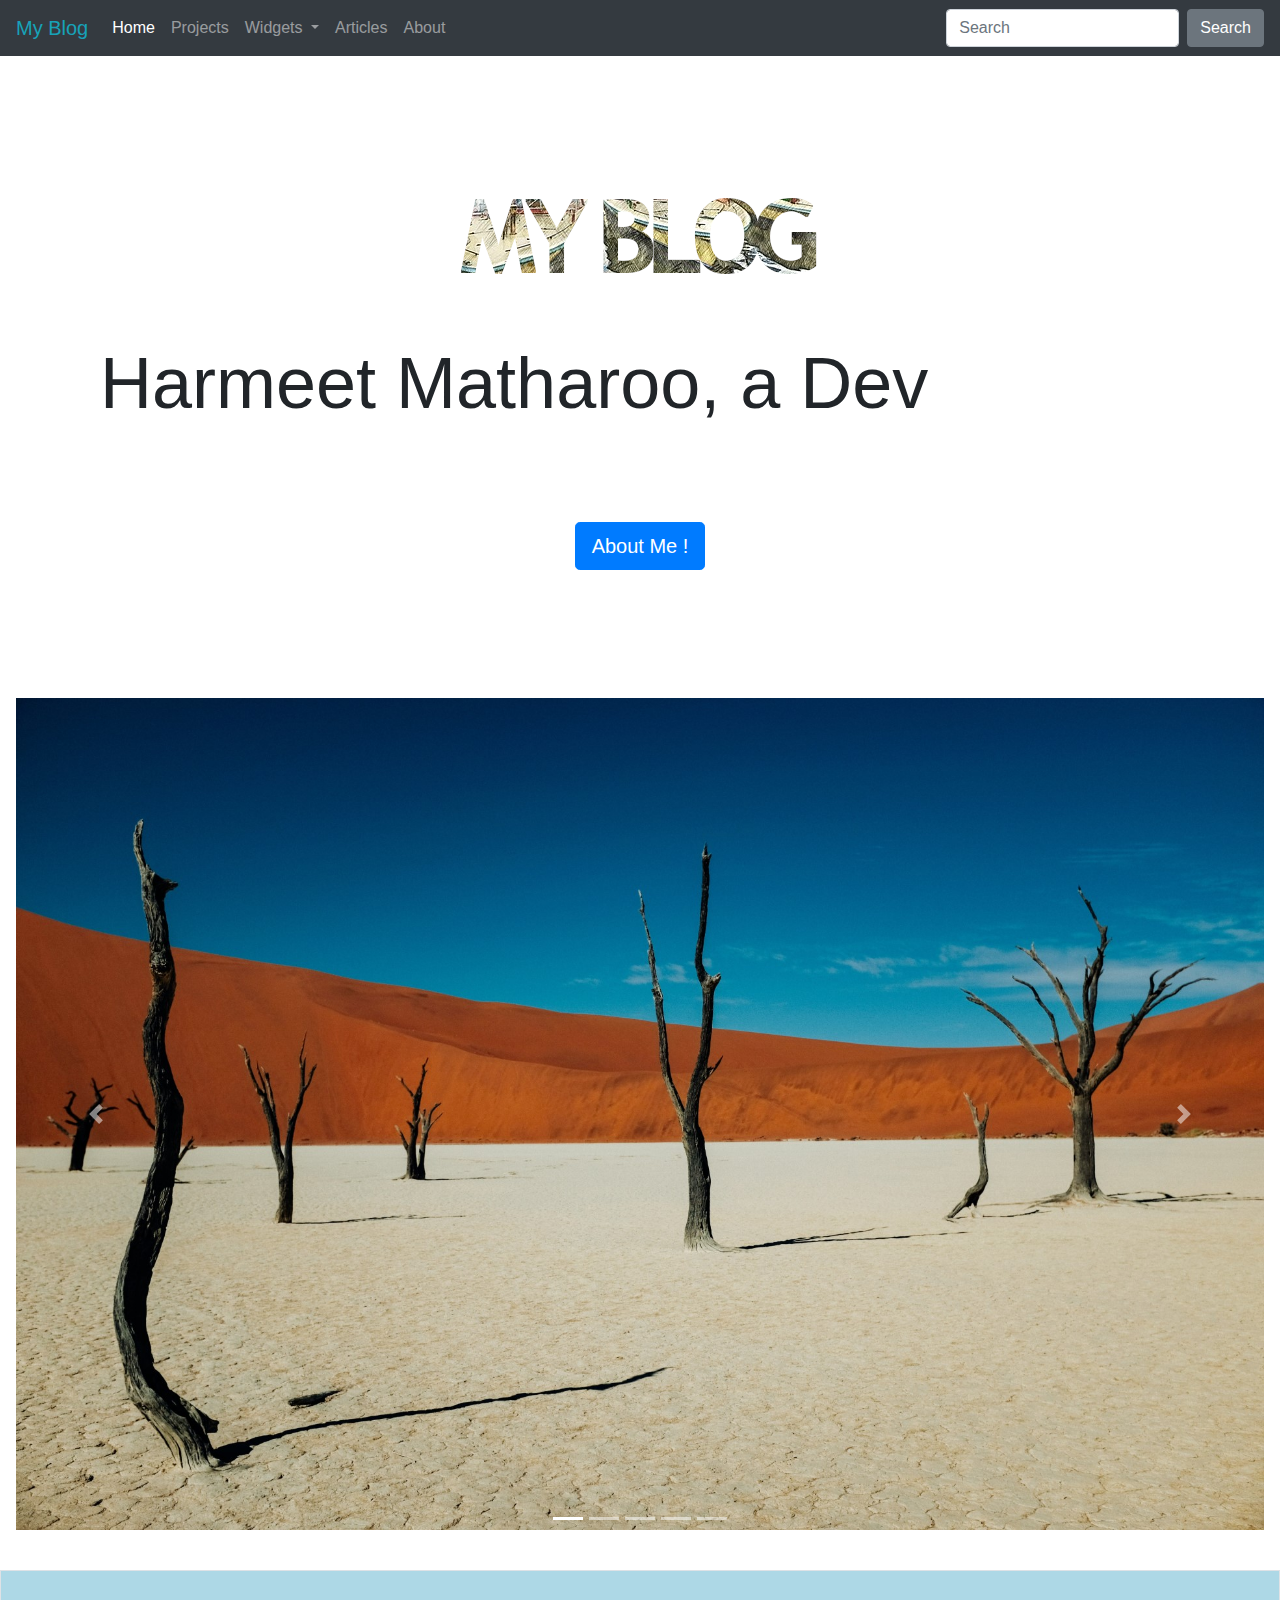
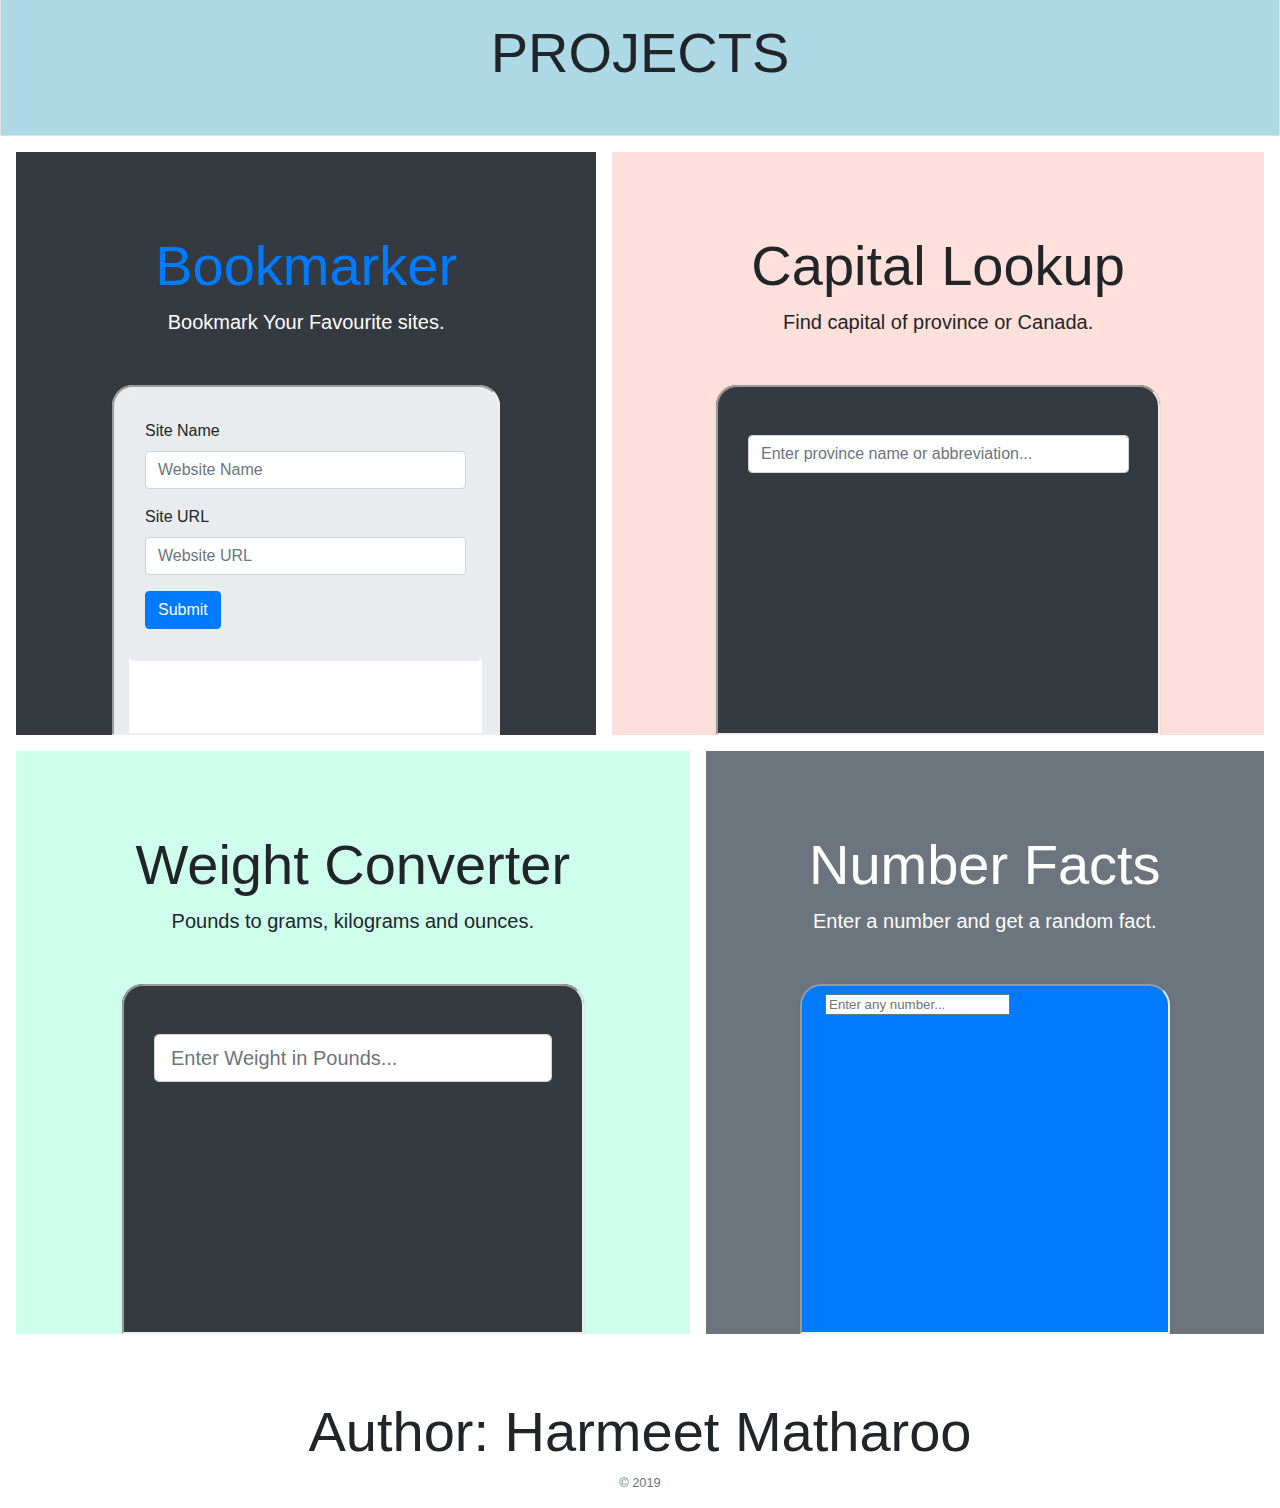
==== index.html @ 5bfe5991 "new layout" ====
<!DOCTYPE html>
<html lang="en">

<head>
  <meta charset="UTF-8">
  <meta name="viewport" content="width=device-width, initial-scale=1.0">
  <meta http-equiv="X-UA-Compatible" content="ie-edge">
  <link rel="stylesheet" href="https://stackpath.bootstrapcdn.com/bootstrap/4.3.1/css/bootstrap.min.css"
    integrity="sha384-ggOyR0iXCbMQv3Xipma34MD+dH/1fQ784/j6cY/iJTQUOhcWr7x9JvoRxT2MZw1T" crossorigin="anonymous">

  <title>MyBlog</title>
</head>

<body>

  <!-- Navbar -->
  <div class="sticky-top">
    <nav class="topnav navbar navbar-expand-lg navbar-dark bg-dark" id="myTopnav">
      <a class="navbar-brand text-info" href="#">My Blog</a>
      <button class="navbar-toggler" type="button" data-toggle="collapse" data-target="#navbarColor02"
        aria-controls="navbarColor02" aria-expanded="false" aria-label="Toggle navigation">
        <span class="navbar-toggler-icon"></span>
      </button>

      <div class="collapse navbar-collapse" id="navbarColor02">
        <ul class="navbar-nav mr-auto">
          <li class="nav-item active">
            <a class="nav-link" href="#">Home <span class="sr-only">(current)</span></a>
          </li>
          <li class="nav-item">
            <a class="nav-link" href="#projects">Projects</a>
          </li>
          <li class="nav-item dropdown">
            <a class="nav-link dropdown-toggle" href="#" id="navbarDropdownMenuLink" data-toggle="dropdown"
              aria-haspopup="true" aria-expanded="false">
              Widgets
            </a>
            <div class="dropdown-menu" aria-labelledby="navbarDropdownMenuLink">
              <a class="dropdown-item" href="widgets/pdf_viewer/index.html" target="_blank">PDF Viewer</a>
              <a class="dropdown-item" href="#capital">Capital Lookup</a>
              <a class="dropdown-item" href="#bookmark">Bookmarker</a>
              <a class="dropdown-item" href="#conv">Weight Converter</a>
              <a class="dropdown-item" href="#numbers">Number Facts</a>
            </div>
          </li>
          <li class="nav-item">
            <a class="nav-link" href="#">Articles</a>
          </li>

          <li class="nav-item">
            <a class="nav-link" href="#">About</a>
          </li>
        </ul>
        <form class="form-inline my-2 my-lg-0" wtx-context="8D3CEFD1-BF5C-4FEF-8A46-3990BC75669E">
          <input class="form-control mr-sm-2" type="text" placeholder="Search"
            wtx-context="8825FB60-0BE6-492E-979B-40AD5B6EAEC0">
          <button class="btn btn-secondary my-2 my-sm-0" type="submit">Search</button>
        </form>
      </div>
    </nav>
  </div>

  <!--HomePage(default or current content)-->
  <!-- HEADER  -->
  <div class="container my-5 py-5">
    <!-- LOGO -->
    <div class="container">
    <img src="images/logo/logo.png" class="rounded mx-auto d-block mt-4" alt="Logo">
    </div>
    
    <!-- Typewriter Effect -->
    <div class="ty">
      <h1 class="display-3">
        <div class="container">
          <h1 class="display-3 my-5 pb-5">Harmeet Matharoo, a
            <span class="txt-type" data-wait="3000" data-words='["Developer", "Designer", "Creator"]'></span>
          </h1>
        </div>
      </h1>
      <!-- Modal -->
      <p class="lead text-center">
        <!-- Button trigger modal -->
        <button type="button" class="btn btn-primary btn-lg text-center" data-toggle="modal" data-target="#exampleModalCenter">
          About Me !
        </button>

        <div class="modal fade" id="exampleModalCenter" tabindex="-1" role="dialog"
          aria-labelledby="exampleModalCenterTitle" aria-hidden="true">
          <div class="modal-dialog modal-dialog-centered" role="document">
            <div class="modal-content">
              <div class="modal-header">
                <h5 class="modal-title" id="exampleModalLongTitle">About Me!</h5>
                <button type="button" class="close" data-dismiss="modal" aria-label="Close">
                  <span aria-hidden="true">&times;</span>
                </button>
              </div>
              <div class="modal-body">
                A blog that brings you mixture of content including books/podcasts/blogs/YTvideos/and awesome computer
                stuff. With 2 years experience, i've polished my skills as a python programmer, web designer and
                developer. This site showcases some of my work. And learning still goes on. most of web development
                content is inspired by Brad Traversy.
              </div>
              <div class="modal-footer">
                <button type="button" class="btn btn-secondary" data-dismiss="modal">Close</button>
                <button type="button" class="btn btn-primary">Harmeet Matharoo</button>
              </div>
            </div>
          </div>
        </div>
      </p>
    </div>
  </div>

  <!-- Image Slider -->
  <div id="carouselExampleIndicators" class="carousel slide mb-4 w-80 p-3" data-ride="carousel">
    <ol class="carousel-indicators">
      <li data-target="#carouselExampleIndicators" data-slide-to="0" class="active"></li>
      <li data-target="#carouselExampleIndicators" data-slide-to="1"></li>
      <li data-target="#carouselExampleIndicators" data-slide-to="2"></li>
      <li data-target="#carouselExampleIndicators" data-slide-to="3"></li>
      <li data-target="#carouselExampleIndicators" data-slide-to="4"></li>
    </ol>
    <div class="carousel-inner">
      <div class="carousel-item active">
        <img src="images/slider/1.jpg" class="d-block w-100" alt="desert">
      </div>
      <div class="carousel-item">
        <img src="images/slider/2.jpg" class="d-block w-100" alt="stars">
      </div>
      <div class="carousel-item">
        <img src="images/slider/3.jpg" class="d-block w-100" alt="kitty">
      </div>
      <div class="carousel-item">
        <img src="images/slider/4.jpg" class="d-block w-100" alt="galaxy">
      </div>
      <div class="carousel-item">
        <img src="images/slider/5.jpg" class="d-block w-100" alt="cliff">
      </div>
    </div>
    <a class="carousel-control-prev" href="#carouselExampleIndicators" role="button" data-slide="prev">
      <span class="carousel-control-prev-icon" aria-hidden="true"></span>
      <span class="sr-only">Previous</span>
    </a>
    <a class="carousel-control-next" href="#carouselExampleIndicators" role="button" data-slide="next">
      <span class="carousel-control-next-icon" aria-hidden="true"></span>
      <span class="sr-only">Next</span>
    </a>
  </div>


  <!--------------------------- PROJECTS ------------------------>
  
  <h1 class=" display-4 py-5 border" style="text-align: center; background-color:lightblue;" id=projects> PROJECTS </h1>
  
  <div class="d-md-flex flex-md-equal w-100 my-md-3 pl-md-3">
    <div class="bg-dark mr-md-3 pt-3 px-3 pt-md-5 px-md-5 flex-fill text-center text-white overflow-hidden" id="bookmark">
      <div class="my-3 py-3">
        <h2 class="display-4 text-center text-primary"> Bookmarker</h2>
        <p class="lead font-weight-normal">Bookmark Your Favourite sites.</p>
      </div>
      <div class="shadow-sm mx-auto" style="width: 80%; height: 350px; border-radius: 21px 21px 0 0; background-color: #e9ecef;">
        <iframe class="container" style="display: block; height:350px; border-radius: 21px 21px 0 0;" src="widgets/bookmarker/index.html"></iframe>
      </div>
    </div>
    <div class="mr-md-3 pt-3 px-3 pt-md-5 px-md-5 flex-fill text-center overflow-hidden" style="background-color: rgb(255, 224, 218);" id="capital">
      <div class="my-3 p-3">
        <h2 class="display-4">Capital Lookup</h2>
        <p class="lead font-weight-normal">Find capital of province or Canada.</p>
      </div>
      <div class="bg-dark shadow-sm mx-auto " style="width: 80%; height: 350px; border-radius: 21px 21px 0 0;">
        <iframe class="container" style="display: block; height:350px; border-radius: 21px 21px 0 0;" src="widgets/capital_lookup/main.html"></iframe>
      </div>
    </div>
  </div>

  <div class="d-md-flex flex-md-equal w-100 my-md-3 pl-md-3 pb-5">
    <div class="mr-md-3 pt-3 px-3 pt-md-5 px-md-5 flex-fill text-center overflow-hidden" style="background-color:rgb(206, 255, 236)" id="conv">
      <div class="my-3 p-3">
        <h2 class="display-4">Weight Converter</h2>
        <p class="lead font-weight-normal">Pounds to grams, kilograms and ounces.</p>
      </div>
      <div class="bg-dark shadow-sm mx-auto" style="width: 80%; height: 350px; border-radius: 21px 21px 0 0;">
        <iframe class="container" style="display: block; height:350px; border-radius: 21px 21px 0 0;" src="weight converter/conv.html"></iframe>
      </div>
    </div>
    <div class="bg-secondary mr-md-3 pt-3 px-3 pt-md-5 px-md-5 flex-fill text-center text-white overflow-hidden"  id="numbers">
      <div class="my-3 py-3">
        <h2 class="display-4">Number Facts</h2>
        <p class="lead font-weight-normal">Enter a number and get a random fact.</p>
      </div>
      <div class="bg-primary shadow-sm mx-auto" style="width: 80%; height: 350px; border-radius: 21px 21px 0 0;">
        <iframe class="container" style="display: block; height:350px; border-radius: 21px 21px 0 0;" src="widgets/number_facts/index.html"></iframe>
      </div>
    </div>
  </div>

  <!--  -----------------------------------------                       Footer                     ---------------------------------------------------     -->
  <div style="text-align: center;">
    <footer>
      <h3 class="display-4"> Author: Harmeet Matharoo </h3>
      <small class="d-block mb-3 text-muted">© 2019</small>
    </footer>
  </div>
  <!-- Script for navbar-->
  <script src="https://code.jquery.com/jquery-3.3.1.slim.min.js"
    integrity="sha384-q8i/X+965DzO0rT7abK41JStQIAqVgRVzpbzo5smXKp4YfRvH+8abtTE1Pi6jizo"
    crossorigin="anonymous"></script>
  <script src="https://cdnjs.cloudflare.com/ajax/libs/popper.js/1.14.7/umd/popper.min.js"
    integrity="sha384-UO2eT0CpHqdSJQ6hJty5KVphtPhzWj9WO1clHTMGa3JDZwrnQq4sF86dIHNDz0W1"
    crossorigin="anonymous"></script>
  <script src="https://stackpath.bootstrapcdn.com/bootstrap/4.3.1/js/bootstrap.min.js"
    integrity="sha384-JjSmVgyd0p3pXB1rRibZUAYoIIy6OrQ6VrjIEaFf/nJGzIxFDsf4x0xIM+B07jRM"
    crossorigin="anonymous"></script>
  <script src="app.js"></script>

</body>

</html>
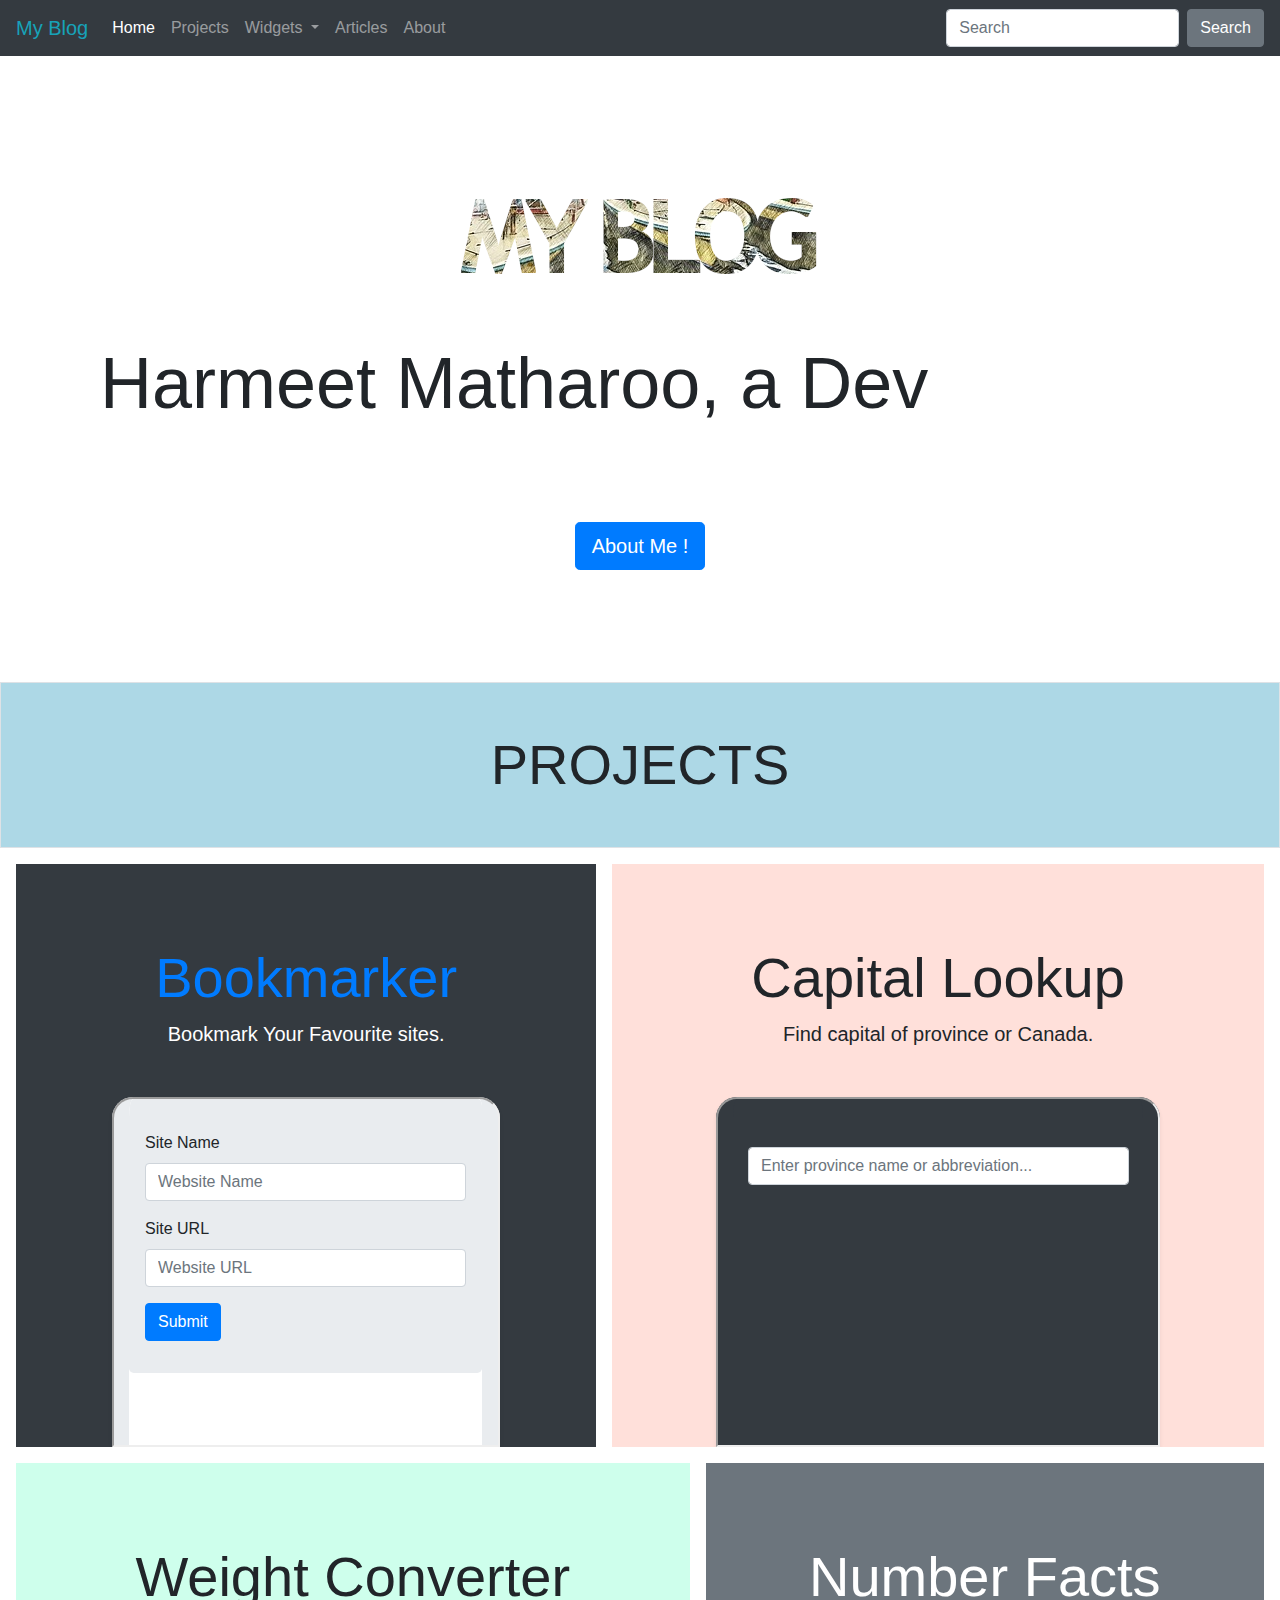
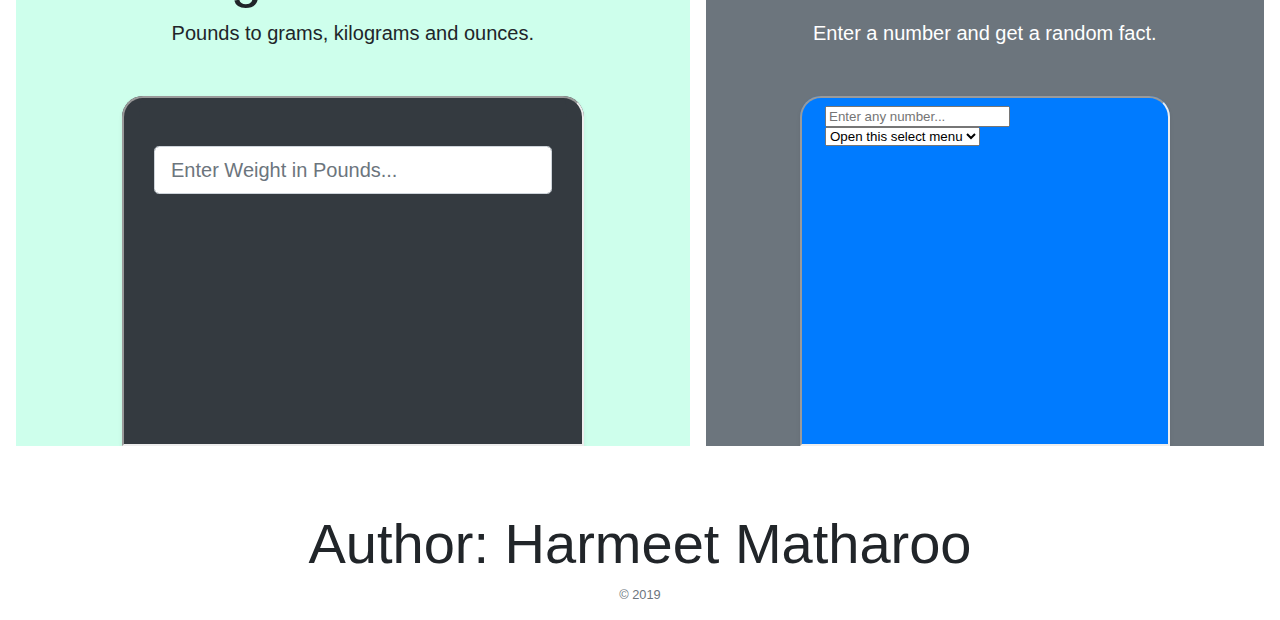
==== commit e731c5f0: "fixed size" ====
--- a/index.html
+++ b/index.html
@@ -112,40 +112,7 @@
   </div>
 
   <!-- Image Slider -->
-  <div id="carouselExampleIndicators" class="carousel slide mb-4 w-80 p-3" data-ride="carousel">
-    <ol class="carousel-indicators">
-      <li data-target="#carouselExampleIndicators" data-slide-to="0" class="active"></li>
-      <li data-target="#carouselExampleIndicators" data-slide-to="1"></li>
-      <li data-target="#carouselExampleIndicators" data-slide-to="2"></li>
-      <li data-target="#carouselExampleIndicators" data-slide-to="3"></li>
-      <li data-target="#carouselExampleIndicators" data-slide-to="4"></li>
-    </ol>
-    <div class="carousel-inner">
-      <div class="carousel-item active">
-        <img src="images/slider/1.jpg" class="d-block w-100" alt="desert">
-      </div>
-      <div class="carousel-item">
-        <img src="images/slider/2.jpg" class="d-block w-100" alt="stars">
-      </div>
-      <div class="carousel-item">
-        <img src="images/slider/3.jpg" class="d-block w-100" alt="kitty">
-      </div>
-      <div class="carousel-item">
-        <img src="images/slider/4.jpg" class="d-block w-100" alt="galaxy">
-      </div>
-      <div class="carousel-item">
-        <img src="images/slider/5.jpg" class="d-block w-100" alt="cliff">
-      </div>
-    </div>
-    <a class="carousel-control-prev" href="#carouselExampleIndicators" role="button" data-slide="prev">
-      <span class="carousel-control-prev-icon" aria-hidden="true"></span>
-      <span class="sr-only">Previous</span>
-    </a>
-    <a class="carousel-control-next" href="#carouselExampleIndicators" role="button" data-slide="next">
-      <span class="carousel-control-next-icon" aria-hidden="true"></span>
-      <span class="sr-only">Next</span>
-    </a>
-  </div>
+  
 
 
   <!--------------------------- PROJECTS ------------------------>
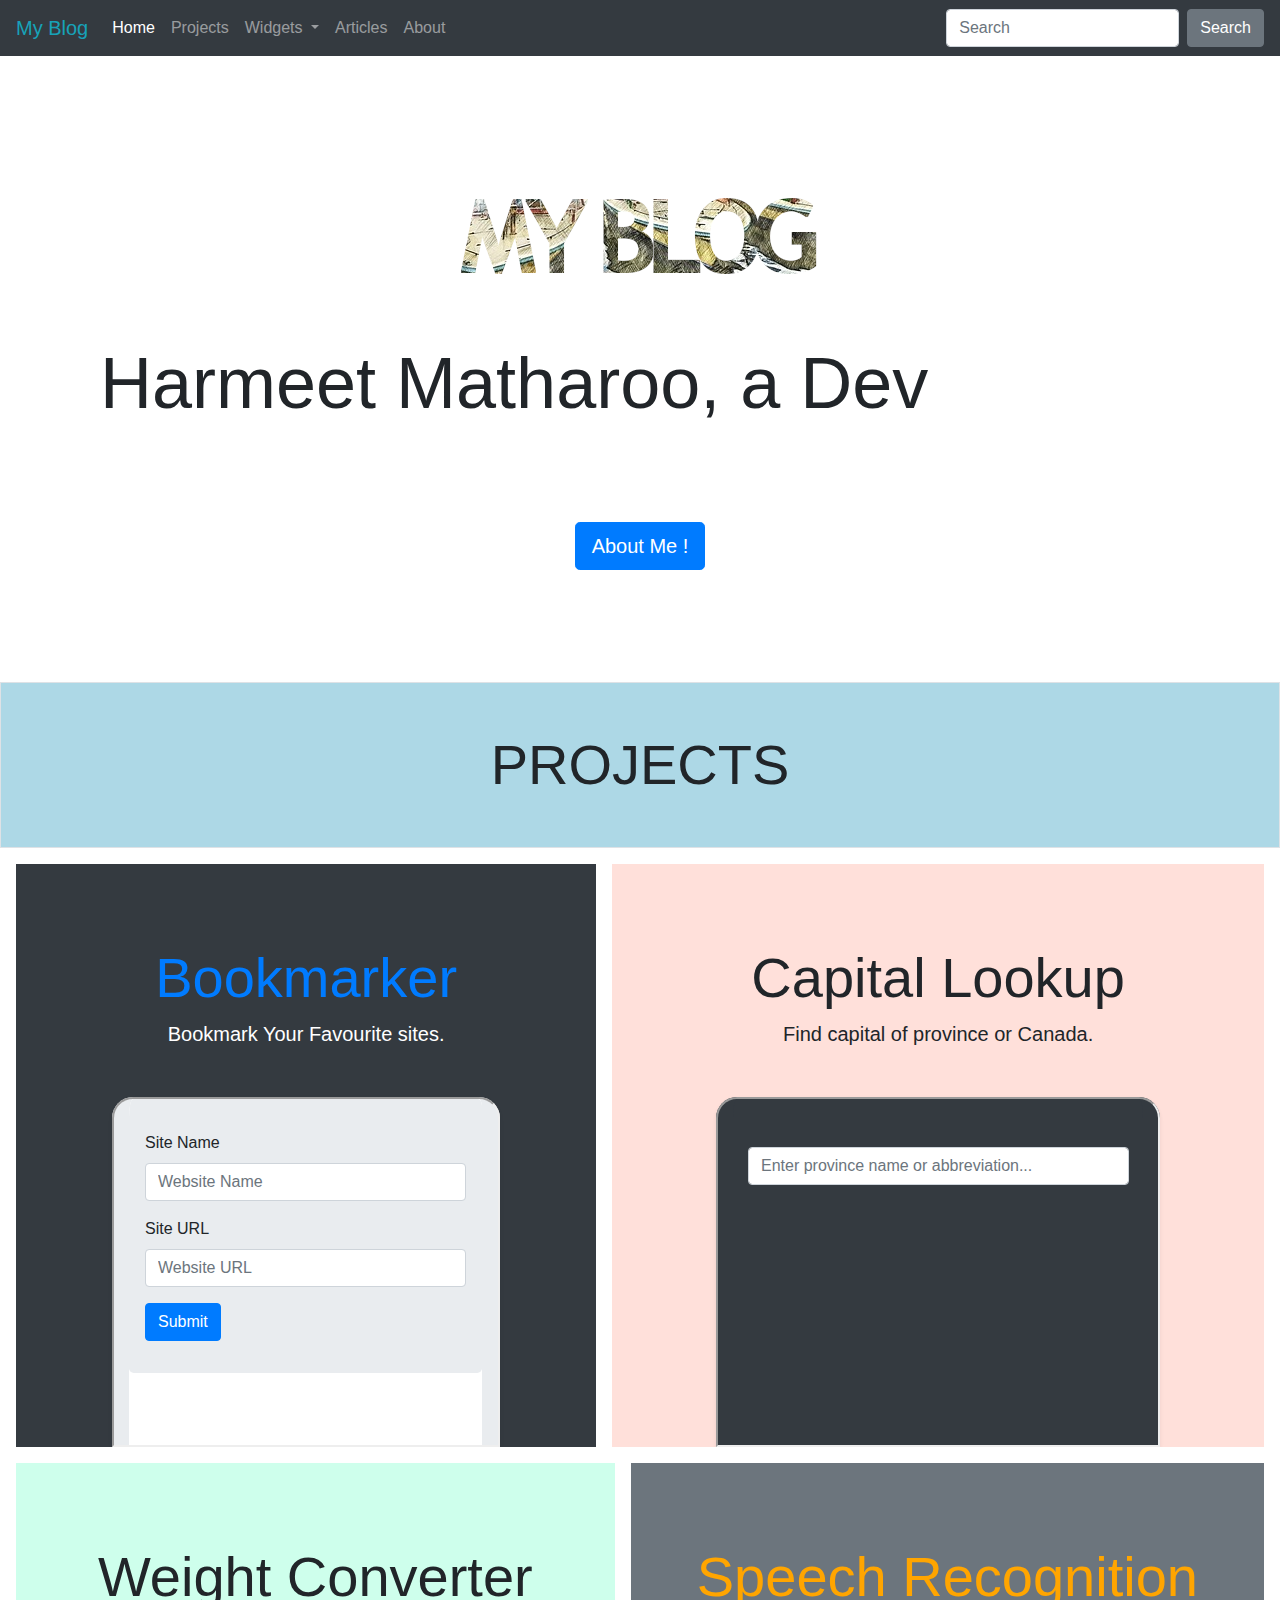
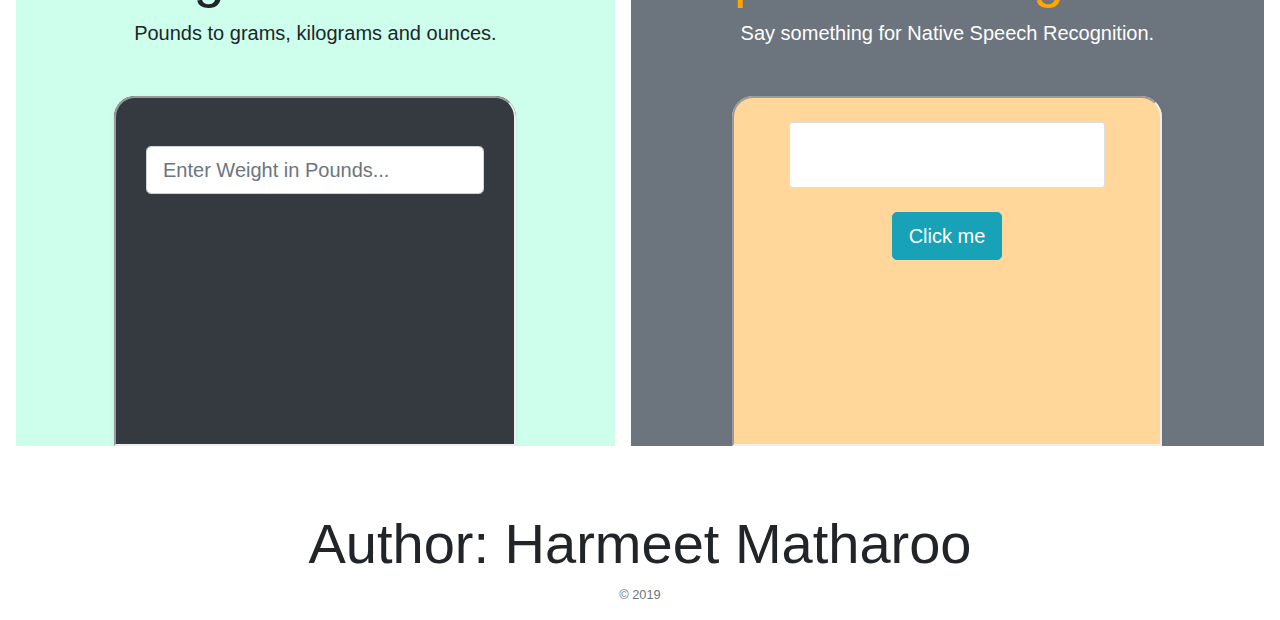
==== commit 596a4c00: "added speech recognition" ====
--- a/index.html
+++ b/index.html
@@ -5,6 +5,7 @@
   <meta charset="UTF-8">
   <meta name="viewport" content="width=device-width, initial-scale=1.0">
   <meta http-equiv="X-UA-Compatible" content="ie-edge">
+  <meta http-equiv="Content-Security-Policy: default-src ' self' *.numbersapi.com">
   <link rel="stylesheet" href="https://stackpath.bootstrapcdn.com/bootstrap/4.3.1/css/bootstrap.min.css"
     integrity="sha384-ggOyR0iXCbMQv3Xipma34MD+dH/1fQ784/j6cY/iJTQUOhcWr7x9JvoRxT2MZw1T" crossorigin="anonymous">
 
@@ -40,7 +41,7 @@
               <a class="dropdown-item" href="#capital">Capital Lookup</a>
               <a class="dropdown-item" href="#bookmark">Bookmarker</a>
               <a class="dropdown-item" href="#conv">Weight Converter</a>
-              <a class="dropdown-item" href="#numbers">Number Facts</a>
+              <a class="dropdown-item" href="#speech">Speech Recognition</a>
             </div>
           </li>
           <li class="nav-item">
@@ -150,13 +151,13 @@
         <iframe class="container" style="display: block; height:350px; border-radius: 21px 21px 0 0;" src="weight converter/conv.html"></iframe>
       </div>
     </div>
-    <div class="bg-secondary mr-md-3 pt-3 px-3 pt-md-5 px-md-5 flex-fill text-center text-white overflow-hidden"  id="numbers">
+    <div class="bg-secondary mr-md-3 pt-3 px-3 pt-md-5 px-md-5 flex-fill text-center text-white overflow-hidden" id="speech">
       <div class="my-3 py-3">
-        <h2 class="display-4">Number Facts</h2>
-        <p class="lead font-weight-normal">Enter a number and get a random fact.</p>
+        <h2 class="display-4" style="color: orange;">Speech Recognition</h2>
+        <p class="lead font-weight-normal">Say something for Native Speech Recognition.</p>
       </div>
-      <div class="bg-primary shadow-sm mx-auto" style="width: 80%; height: 350px; border-radius: 21px 21px 0 0;">
-        <iframe class="container" style="display: block; height:350px; border-radius: 21px 21px 0 0;" src="widgets/number_facts/index.html"></iframe>
+      <div class="shadow-sm mx-auto" style="width: 80%; height: 350px; border-radius: 21px 21px 0 0; background-color:rgb(255, 215, 155);">
+        <iframe class="container" style="display: block; height:350px; border-radius: 21px 21px 0 0;" src="widgets/native_speech_recognition/index.html"></iframe>
       </div>
     </div>
   </div>
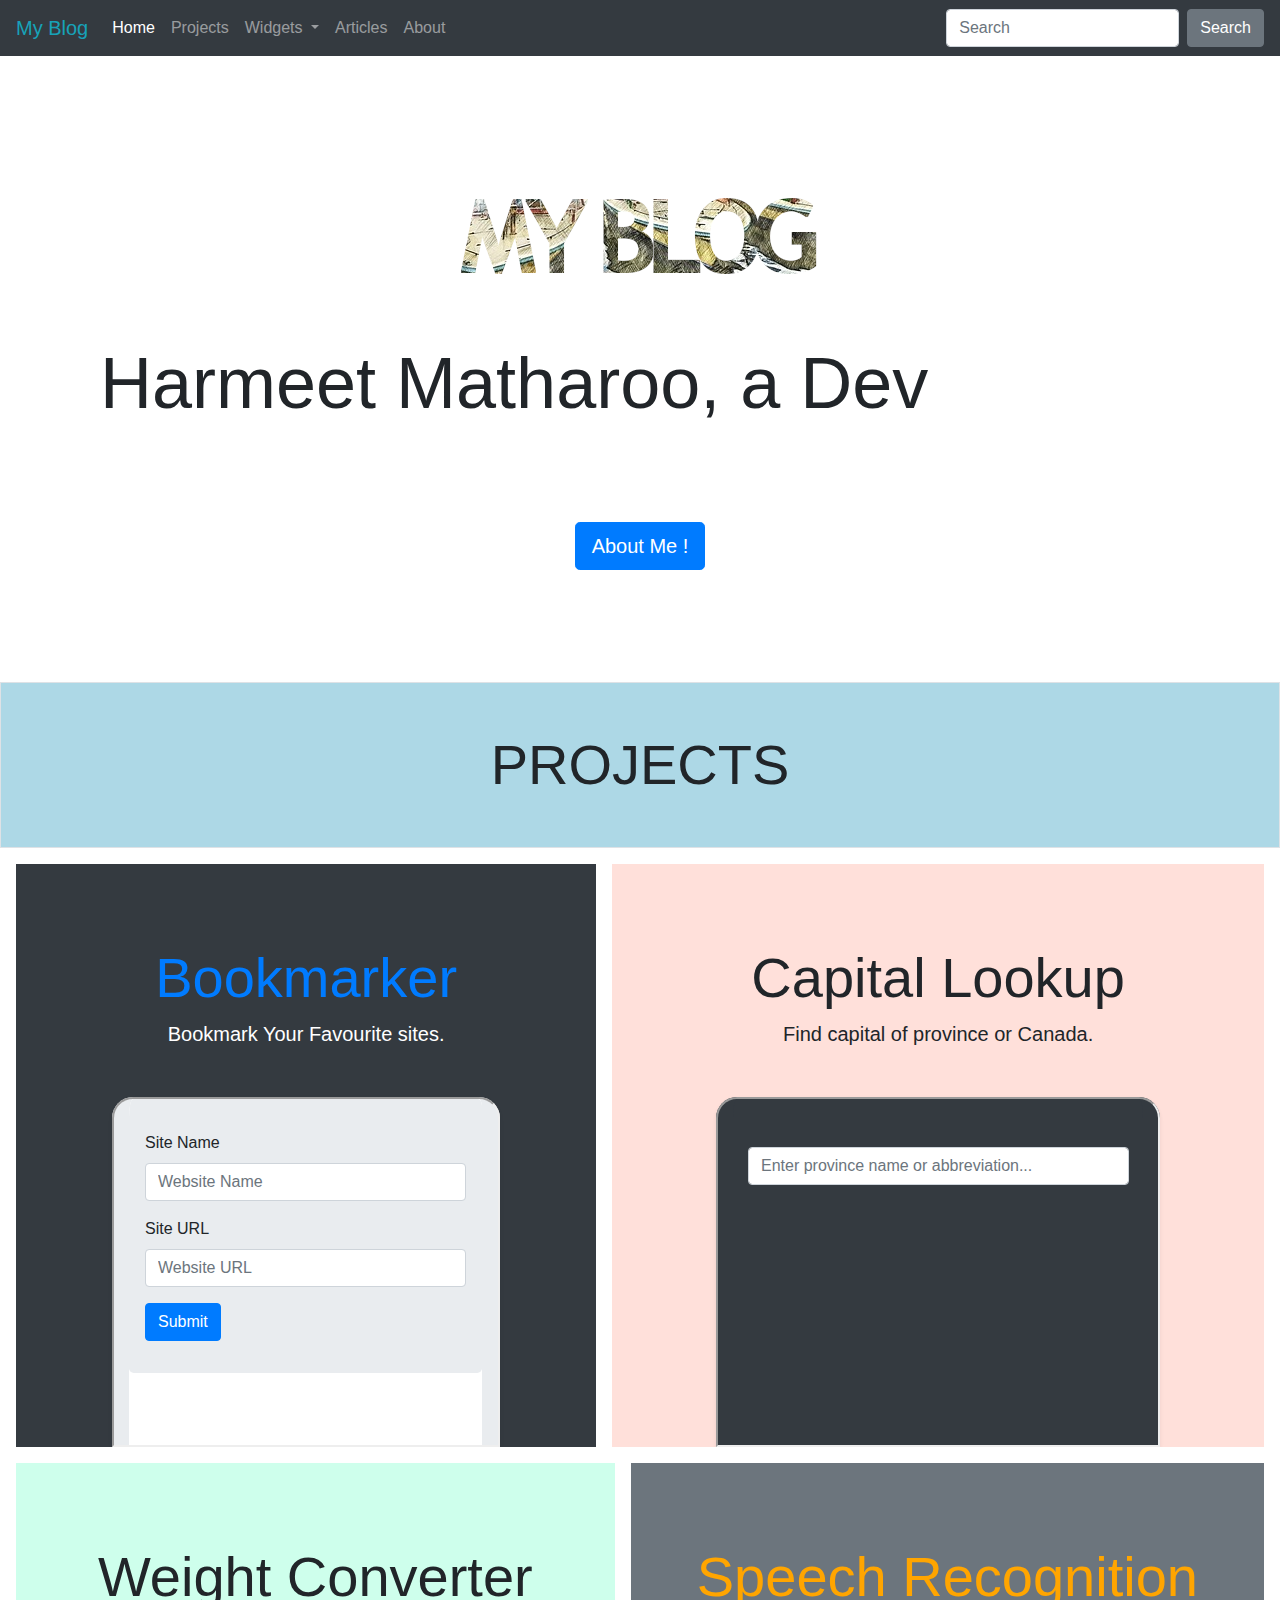
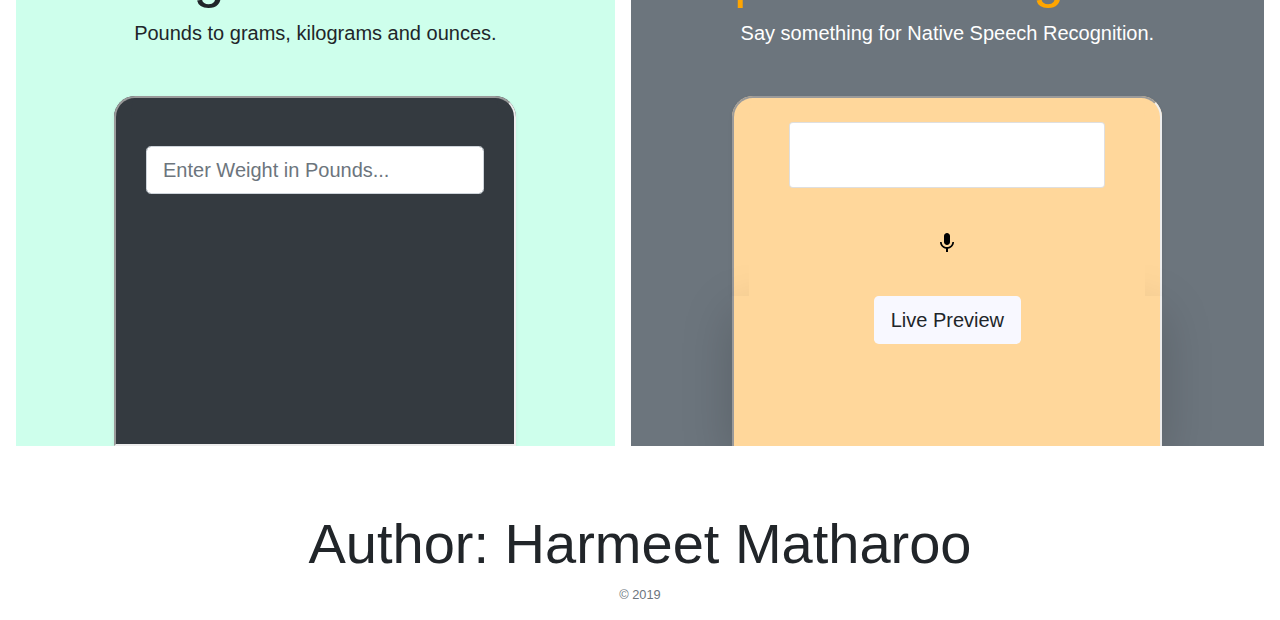
==== commit a19c432a: "fixed speech app" ====
--- a/index.html
+++ b/index.html
@@ -156,9 +156,16 @@
         <h2 class="display-4" style="color: orange;">Speech Recognition</h2>
         <p class="lead font-weight-normal">Say something for Native Speech Recognition.</p>
       </div>
-      <div class="shadow-sm mx-auto" style="width: 80%; height: 350px; border-radius: 21px 21px 0 0; background-color:rgb(255, 215, 155);">
-        <iframe class="container" style="display: block; height:350px; border-radius: 21px 21px 0 0;" src="widgets/native_speech_recognition/index.html"></iframe>
+      <div class="shadow-sm mx-auto"
+      style="width: 80%; height: 200px; border-radius: 21px 21px 0 0; background-color:rgb(255, 215, 155);">
+      <iframe class="container"
+        style="display: block; height: 200px; border-radius: 21px 21px 0 0; border-bottom-width: 0px;"
+        src="widgets/native_speech_recognition/index.html"></iframe>
+      <div class="shadow-lg mx-auto"
+        style="width: auto; height: 150px; border-left: 2px solid rgb(154, 154, 154); border-right: 2px solid rgb(236, 236, 236); background-color:rgb(255, 215, 155);">
+        <a href="widgets/native_speech_recognition/index.html" class="btn btn-lg active" style="background:ghostwhite;" role="button" aria-pressed="true">Live Preview</a>
       </div>
+    </div>
     </div>
   </div>
 
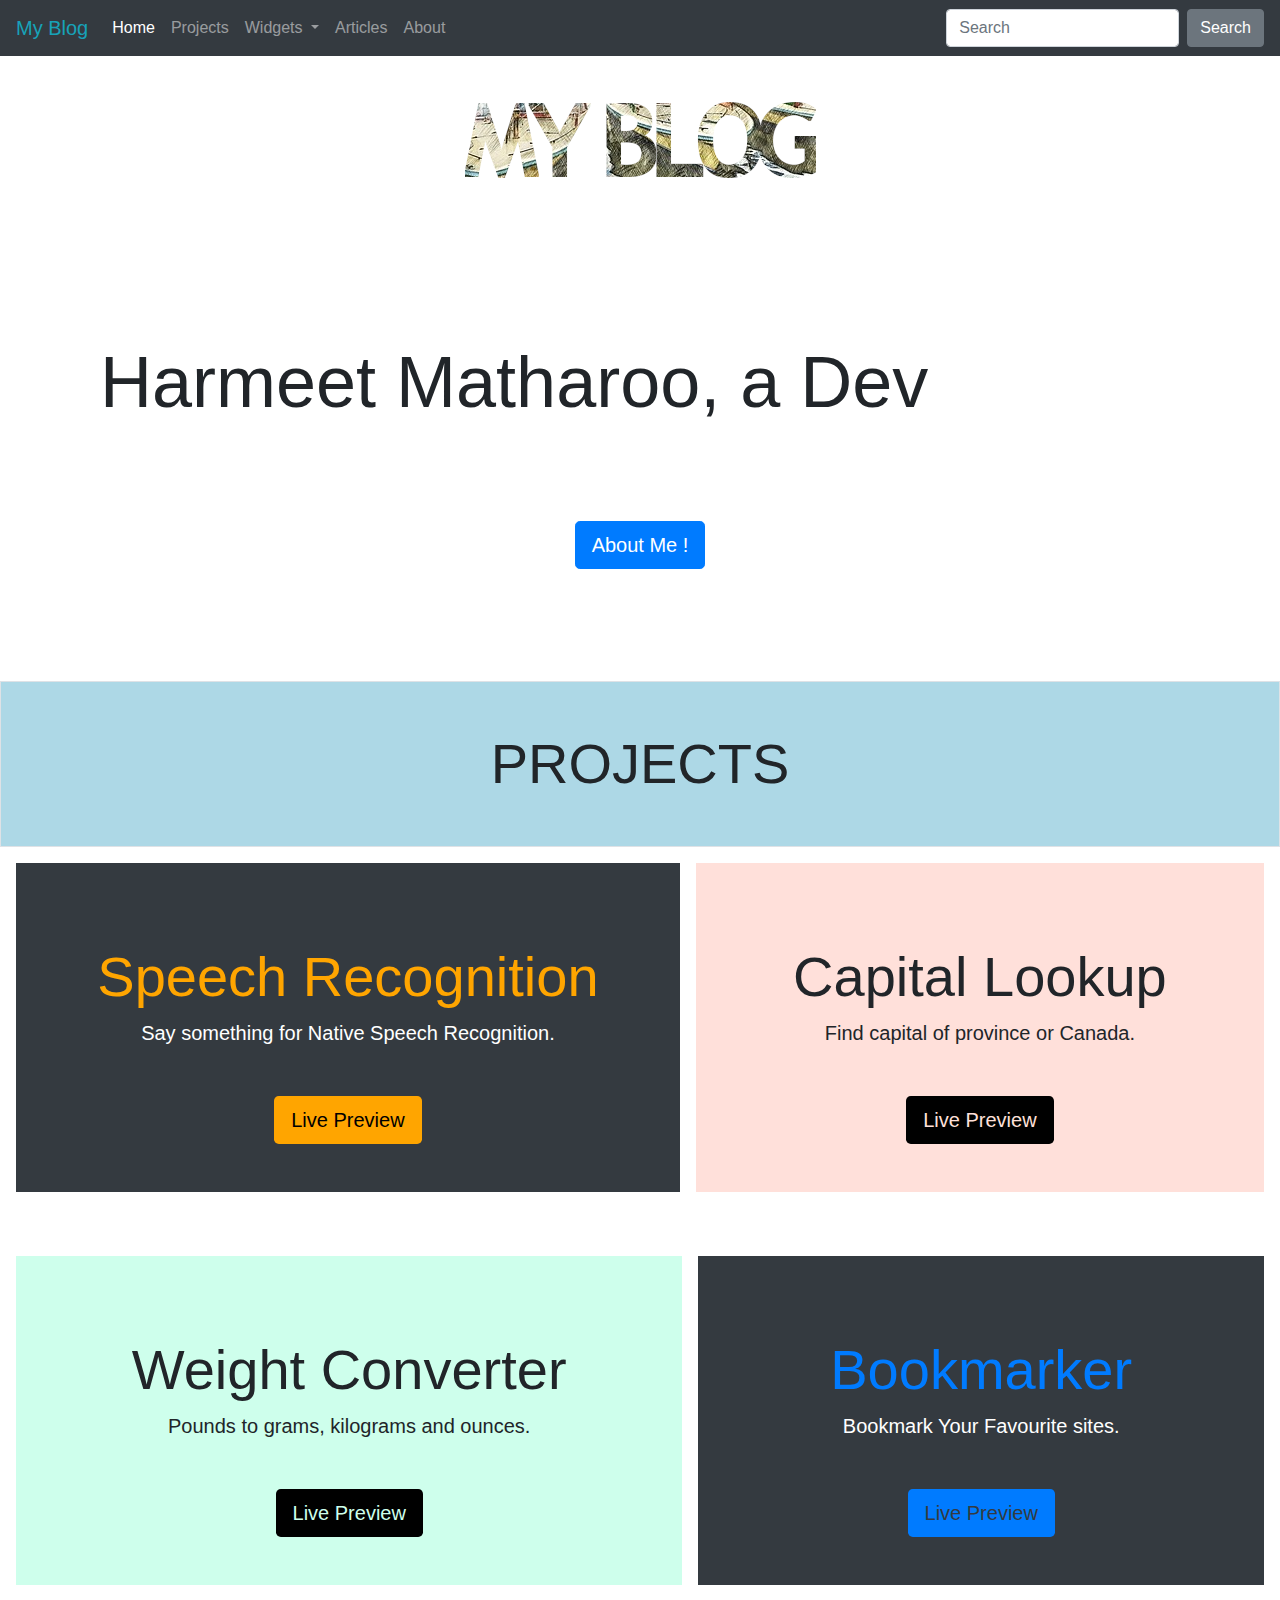
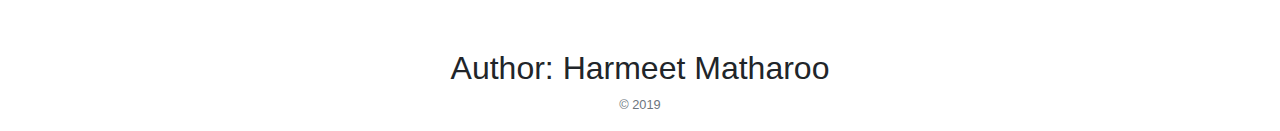
==== commit acae3705: "add speech app and some changes" ====
--- a/index.html
+++ b/index.html
@@ -5,10 +5,9 @@
   <meta charset="UTF-8">
   <meta name="viewport" content="width=device-width, initial-scale=1.0">
   <meta http-equiv="X-UA-Compatible" content="ie-edge">
-  <meta http-equiv="Content-Security-Policy: default-src ' self' *.numbersapi.com">
-  <link rel="stylesheet" href="https://stackpath.bootstrapcdn.com/bootstrap/4.3.1/css/bootstrap.min.css"
-    integrity="sha384-ggOyR0iXCbMQv3Xipma34MD+dH/1fQ784/j6cY/iJTQUOhcWr7x9JvoRxT2MZw1T" crossorigin="anonymous">
-
+  <meta name="author" content="Harmeet Matharoo">
+  <link rel="stylesheet" href="https://stackpath.bootstrapcdn.com/bootstrap/4.3.1/css/bootstrap.min.css" integrity="sha384-ggOyR0iXCbMQv3Xipma34MD+dH/1fQ784/j6cY/iJTQUOhcWr7x9JvoRxT2MZw1T" crossorigin="anonymous">
+  <link rel="stylesheet" href="style.css">
   <title>MyBlog</title>
 </head>
 
@@ -62,12 +61,13 @@
   </div>
 
   <!--HomePage(default or current content)-->
+   <!-- LOGO -->
+    
+  <img src="images/logo/logo.png" class="mt-4" id="logo" alt="Logo">
   <!-- HEADER  -->
   <div class="container my-5 py-5">
-    <!-- LOGO -->
-    <div class="container">
-    <img src="images/logo/logo.png" class="rounded mx-auto d-block mt-4" alt="Logo">
-    </div>
+   
+    
     
     <!-- Typewriter Effect -->
     <div class="ty">
@@ -120,62 +120,57 @@
   
   <h1 class=" display-4 py-5 border" style="text-align: center; background-color:lightblue;" id=projects> PROJECTS </h1>
   
-  <div class="d-md-flex flex-md-equal w-100 my-md-3 pl-md-3">
-    <div class="bg-dark mr-md-3 pt-3 px-3 pt-md-5 px-md-5 flex-fill text-center text-white overflow-hidden" id="bookmark">
+ <div class="d-md-flex flex-md-equal w-100 my-md-3 pl-md-3 pb-5">
+    <div class="bg-dark mr-md-3 pt-3 px-3 pt-md-5 px-md-5 flex-fill text-center text-white overflow-hidden" id="speech">
       <div class="my-3 py-3">
-        <h2 class="display-4 text-center text-primary"> Bookmarker</h2>
-        <p class="lead font-weight-normal">Bookmark Your Favourite sites.</p>
+        <h2 class="display-4" style="color: orange;">Speech Recognition</h2>
+        <p class="lead font-weight-normal">Say something for Native Speech Recognition.</p>
       </div>
-      <div class="shadow-sm mx-auto" style="width: 80%; height: 350px; border-radius: 21px 21px 0 0; background-color: #e9ecef;">
-        <iframe class="container" style="display: block; height:350px; border-radius: 21px 21px 0 0;" src="widgets/bookmarker/index.html"></iframe>
+      <div class="container pb-5">
+          <button class="btn btn-lg" id="speech_btn"><a href="widgets/native_speech_recognition/index.html" target="_blank" id="speech_btn_txt">Live Preview</a></button>
       </div>
+      
     </div>
+    
     <div class="mr-md-3 pt-3 px-3 pt-md-5 px-md-5 flex-fill text-center overflow-hidden" style="background-color: rgb(255, 224, 218);" id="capital">
       <div class="my-3 p-3">
         <h2 class="display-4">Capital Lookup</h2>
         <p class="lead font-weight-normal">Find capital of province or Canada.</p>
       </div>
-      <div class="bg-dark shadow-sm mx-auto " style="width: 80%; height: 350px; border-radius: 21px 21px 0 0;">
-        <iframe class="container" style="display: block; height:350px; border-radius: 21px 21px 0 0;" src="widgets/capital_lookup/main.html"></iframe>
+      <div class="container pb-5">
+          <button class="btn btn-lg" id="capital_btn"><a href="widgets/capital_lookup/main.html" target="_blank" id="capital_btn_txt">Live Preview</a></button>
       </div>
     </div>
   </div>
 
   <div class="d-md-flex flex-md-equal w-100 my-md-3 pl-md-3 pb-5">
     <div class="mr-md-3 pt-3 px-3 pt-md-5 px-md-5 flex-fill text-center overflow-hidden" style="background-color:rgb(206, 255, 236)" id="conv">
-      <div class="my-3 p-3">
+      <div class="my-3 py-3">
         <h2 class="display-4">Weight Converter</h2>
         <p class="lead font-weight-normal">Pounds to grams, kilograms and ounces.</p>
       </div>
-      <div class="bg-dark shadow-sm mx-auto" style="width: 80%; height: 350px; border-radius: 21px 21px 0 0;">
-        <iframe class="container" style="display: block; height:350px; border-radius: 21px 21px 0 0;" src="weight converter/conv.html"></iframe>
+      <div class="container pb-5">
+          <button class="btn btn-lg" id="weight_btn"><a href="widgets/weight converter/conv.html" target="_blank" id="weight_btn_txt">Live Preview</a></button>
       </div>
     </div>
-    <div class="bg-secondary mr-md-3 pt-3 px-3 pt-md-5 px-md-5 flex-fill text-center text-white overflow-hidden" id="speech">
-      <div class="my-3 py-3">
-        <h2 class="display-4" style="color: orange;">Speech Recognition</h2>
-        <p class="lead font-weight-normal">Say something for Native Speech Recognition.</p>
+    <div class="bg-dark mr-md-3 pt-3 px-3 pt-md-5 px-md-5 flex-fill text-center text-white overflow-hidden" id="bookmark">
+      <div class="my-3 p-3">
+        <h2 class="display-4 text-center text-primary"> Bookmarker</h2>
+        <p class="lead font-weight-normal">Bookmark Your Favourite sites.</p>
       </div>
-      <div class="shadow-sm mx-auto"
-      style="width: 80%; height: 200px; border-radius: 21px 21px 0 0; background-color:rgb(255, 215, 155);">
-      <iframe class="container"
-        style="display: block; height: 200px; border-radius: 21px 21px 0 0; border-bottom-width: 0px;"
-        src="widgets/native_speech_recognition/index.html"></iframe>
-      <div class="shadow-lg mx-auto"
-        style="width: auto; height: 150px; border-left: 2px solid rgb(154, 154, 154); border-right: 2px solid rgb(236, 236, 236); background-color:rgb(255, 215, 155);">
-        <a href="widgets/native_speech_recognition/index.html" class="btn btn-lg active" style="background:ghostwhite;" role="button" aria-pressed="true">Live Preview</a>
+      <div class="container pb-5">
+          <button class="btn btn-lg" id="bookmark_btn"><a href="widgets/bookmarker/index.html" target="_blank" id="bookmark_btn_txt">Live Preview</a></button>
       </div>
     </div>
-    </div>
-  </div>
+</div>
+
+  
 
   <!--  -----------------------------------------                       Footer                     ---------------------------------------------------     -->
-  <div style="text-align: center;">
-    <footer>
-      <h3 class="display-4"> Author: Harmeet Matharoo </h3>
-      <small class="d-block mb-3 text-muted">© 2019</small>
-    </footer>
-  </div>
+  <footer>
+    <h2> Author: Harmeet Matharoo </h2>
+    <small class="d-block mb-3 text-muted">© 2019</small>
+  </footer>
   <!-- Script for navbar-->
   <script src="https://code.jquery.com/jquery-3.3.1.slim.min.js"
     integrity="sha384-q8i/X+965DzO0rT7abK41JStQIAqVgRVzpbzo5smXKp4YfRvH+8abtTE1Pi6jizo"
--- a/style.css
+++ b/style.css
@@ -0,0 +1,50 @@
+#logo {
+    display: block;
+    margin-left: auto;
+    margin-right: auto;
+  }
+
+#speech_btn {
+    background-color: orange;
+}
+
+#capital_btn {
+    background-color: rgb(0, 0, 0);
+}
+
+#weight_btn {
+    background-color: rgb(0, 0, 0);
+}
+
+#bookmark_btn {
+    background-color: rgb(0, 123, 255);
+}
+
+#speech_btn_txt {
+    color: rgb(0, 0, 0);
+    text-decoration: none;
+}
+
+#capital_btn_txt {
+    color:rgb(255, 224, 218);
+    text-decoration: none;
+}
+
+#weight_btn_txt {
+    color: rgb(206, 255, 236);
+    text-decoration: none;
+}
+
+#bookmark_btn_txt {
+    color: rgb(52, 58, 64);
+    text-decoration: none;
+}
+
+footer h2{
+    font-weight: 200;
+    text-align: center;
+}
+
+footer small{
+    text-align: center;
+}